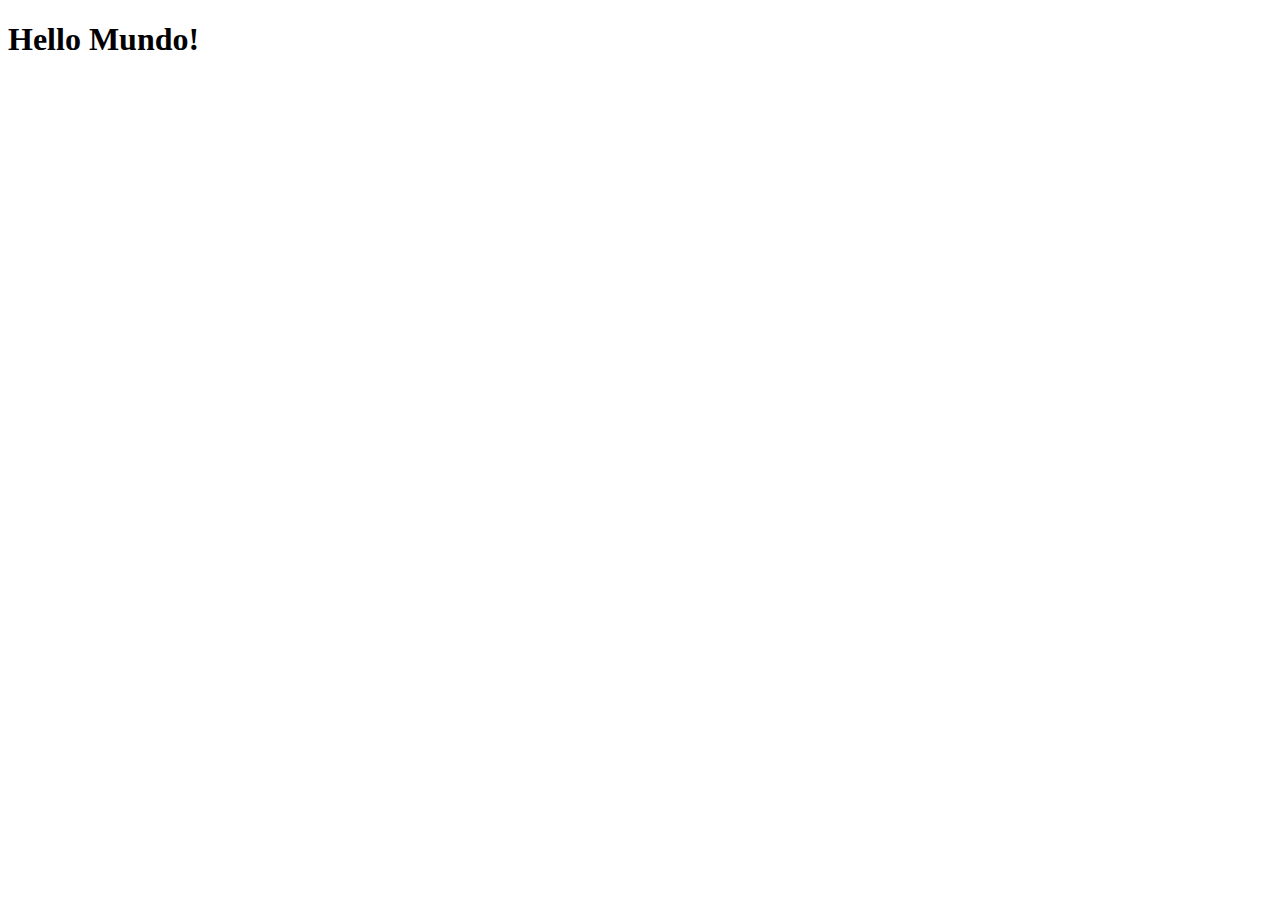
==== index.html @ d99acb62 "create index" ====
<!DOCTYPE html>
<html lang="pt-br">
<head>
    <meta charset="UTF-8">
    <meta http-equiv="X-UA-Compatible" content="IE=edge">
    <meta name="viewport" content="width=device-width, initial-scale=1.0">
    <link rel="shortcut icon" href="pacote-d013/favicon.ico" type="image/x-icon">
    <title>Projeto Redes Sociais</title>
</head>
<body>
    <h1>Hello Mundo!</h1>
</body>
</html>
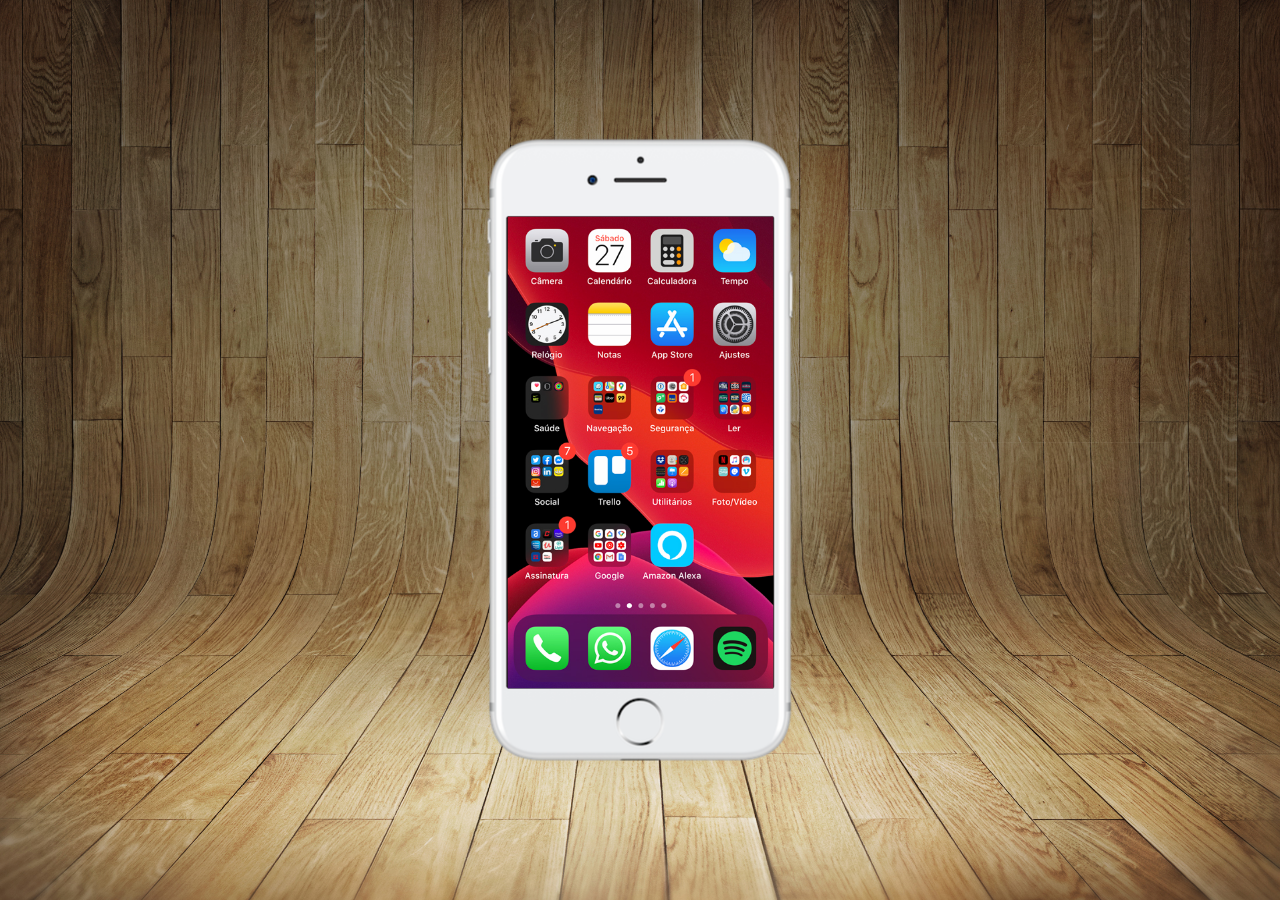
==== commit 738f96d7: "Atualização de projeto" ====
--- a/index.html
+++ b/index.html
@@ -1,13 +1,25 @@
 <!DOCTYPE html>
 <html lang="pt-br">
+
 <head>
     <meta charset="UTF-8">
     <meta http-equiv="X-UA-Compatible" content="IE=edge">
     <meta name="viewport" content="width=device-width, initial-scale=1.0">
     <link rel="shortcut icon" href="pacote-d013/favicon.ico" type="image/x-icon">
-    <title>Projeto Redes Sociais</title>
+    <title>Projeto Redes-Sociais</title>
+    <link rel="stylesheet" href="estilos/style.css">
 </head>
+
 <body>
-    <h1>Hello Mundo!</h1>
+    <main>
+        <section id="telefone">
+            <iframe src="home.html" name="tela" id="tela" frameborder="0"></iframe>
+        </section>
+
+        <section id="redes-sociais">
+
+        </section>
+    </main>
 </body>
+
 </html>--- a/estilos/style.css
+++ b/estilos/style.css
@@ -0,0 +1,44 @@
+@charset "UTF-8";
+
+*{
+    margin: 0;
+    padding: 0;
+    font-family: Arial, Helvetica, sans-serif;
+}
+
+
+html, body{
+    height: 100vh;
+    width: 100vw;
+    background-color: black;
+}
+
+body{
+    background: url(../pacote-d013/imagens/fundo-madeira.jpg) no-repeat top center;
+    background-size: cover;
+    background-attachment: fixed;
+}
+
+main{
+    height: 100vh;
+    position: relative;
+}
+
+#telefone{
+    position: absolute;
+    top: 50%;
+    left: 50%;
+    transform: translate(-50%, -50%);
+
+    height: 627px;
+    width: 311px;
+    background: url(../pacote-d013/imagens/frame-iphone.png) no-repeat;
+}
+
+#tela{
+    position: relative;
+    top: 80px;
+    left: 23px;
+    width: 266px;
+    height: 472px;
+}
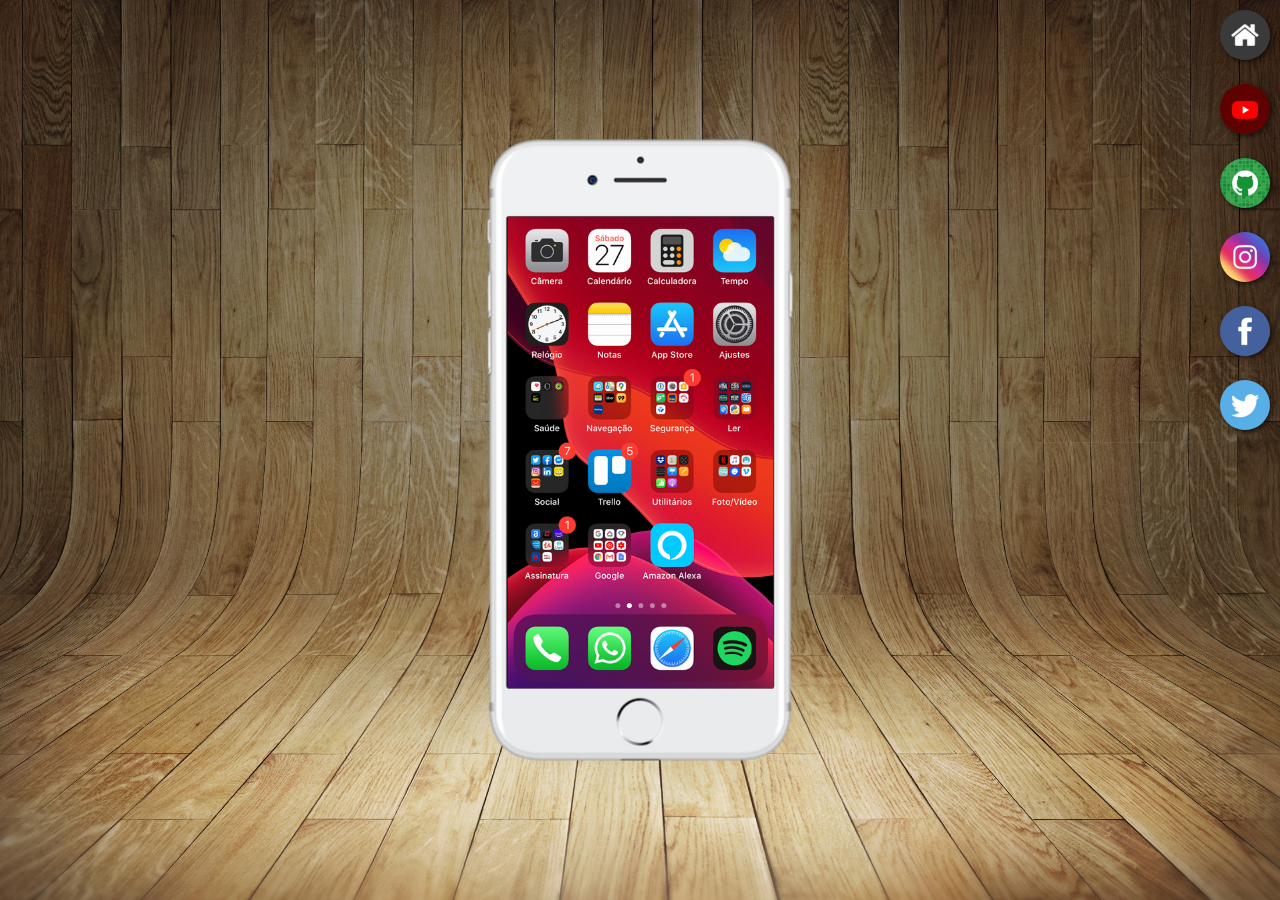
==== commit e6a1c780: "Botões da lateral." ====
--- a/index.html
+++ b/index.html
@@ -17,7 +17,12 @@
         </section>
 
         <section id="redes-sociais">
-
+            <a href="#" target="tela"><img src="pacote-d013/imagens/logo-home.jpg" alt=""></a> <br>
+            <a href="#" target="tela"><img src="pacote-d013/imagens/logo-youtube.jpg" alt=""></a> <br>  
+            <a href="#" target="tela"><img src="pacote-d013/imagens/logo-github.jpg" alt=""></a> <br>
+            <a href="#" target="tela"><img src="pacote-d013/imagens/logo-instagram.jpg" alt=""></a> <br>
+            <a href="#" target="tela"><img src="pacote-d013/imagens/logo-facebook.jpg" alt=""></a> <br>
+            <a href="#" target="tela"><img src="pacote-d013/imagens/logo-twitter.jpg" alt=""></a>
         </section>
     </main>
 </body>
--- a/estilos/style.css
+++ b/estilos/style.css
@@ -42,3 +42,22 @@
     width: 266px;
     height: 472px;
 }
+
+section#redes-sociais{
+    text-align: right;
+}
+
+section#redes-sociais img {
+    width: 50px;
+     margin: 10px;
+     border-radius: 50%;
+     box-shadow: 2px 2px 5px rgba(0, 0, 0, 0.637);
+     box-sizing: border-box;
+}
+
+section#redes-sociais img:hover{
+    border: 2px solid rgba(255, 255, 255, 0.575);
+    transform: translate(-3px, -3px);
+    box-shadow: 5px 5px 10px rgba(0, 0, 0, 0.562);
+    transition: 0.5s;
+}